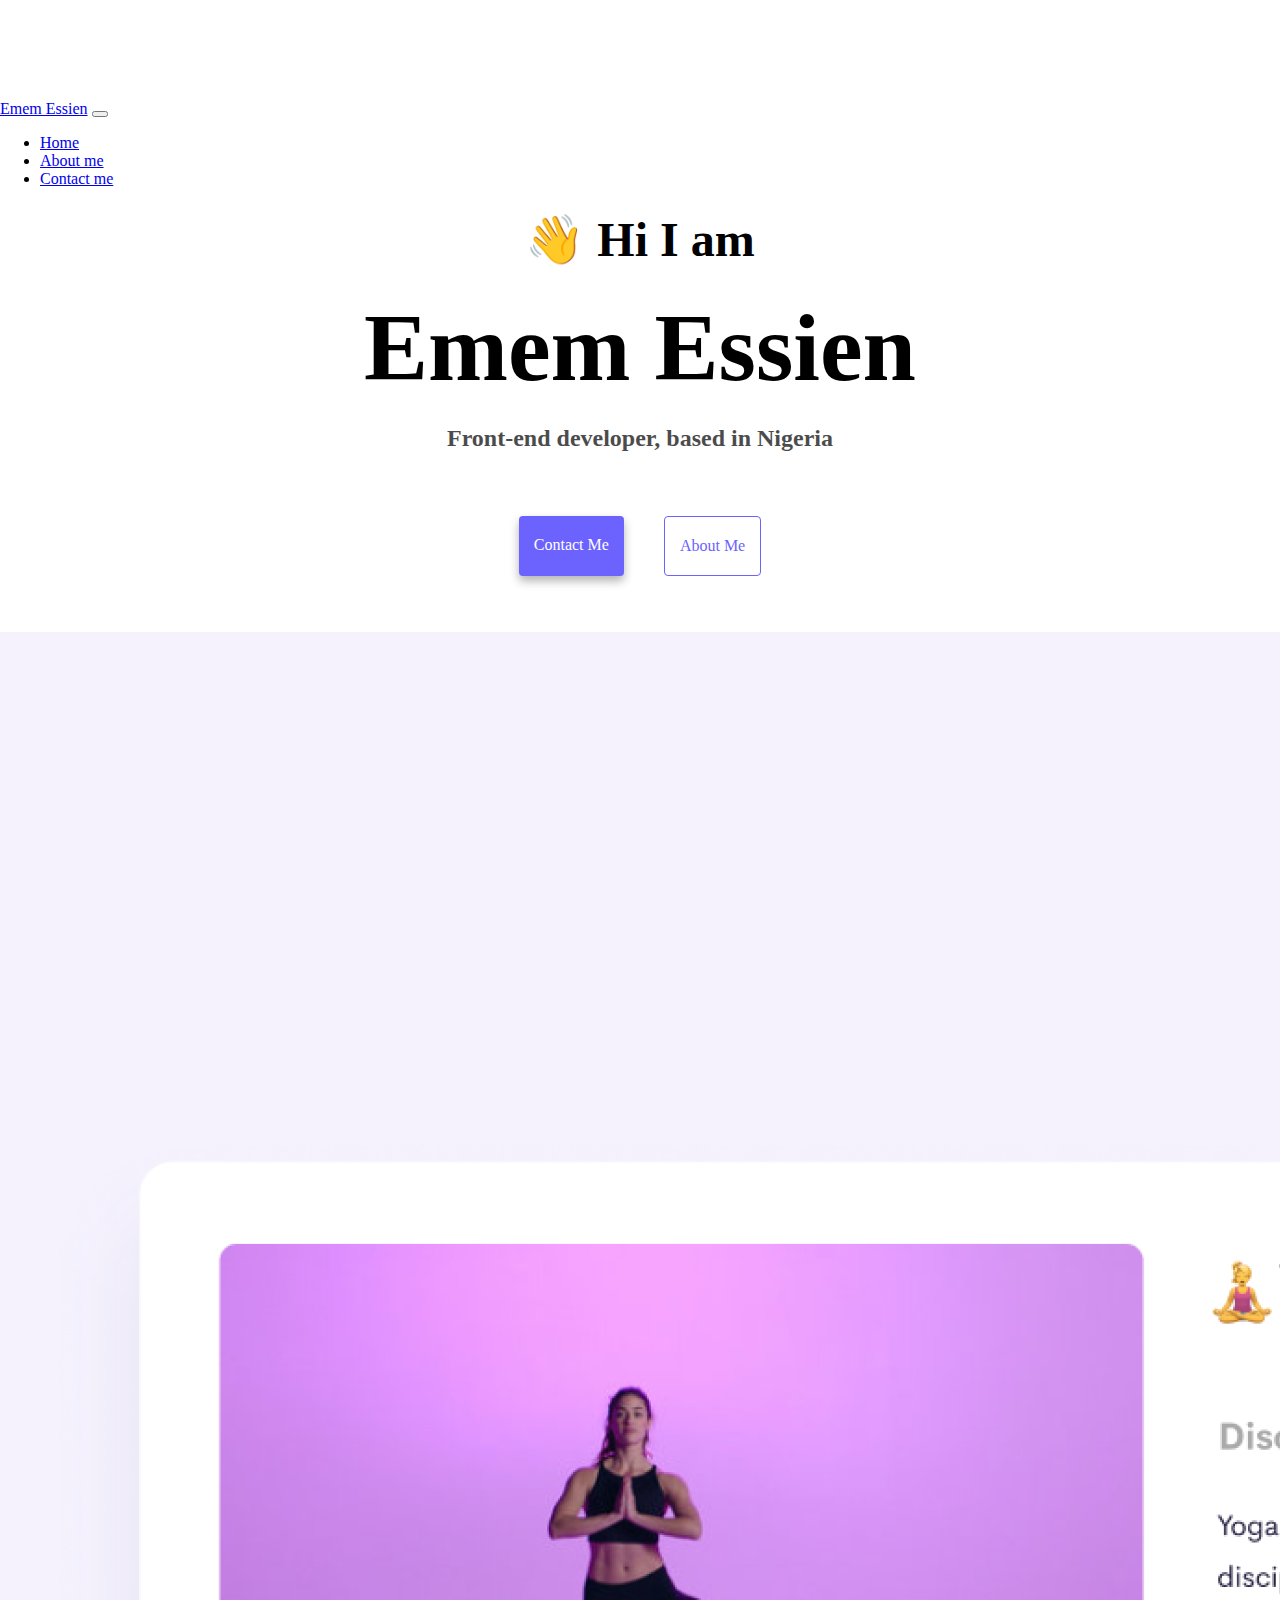
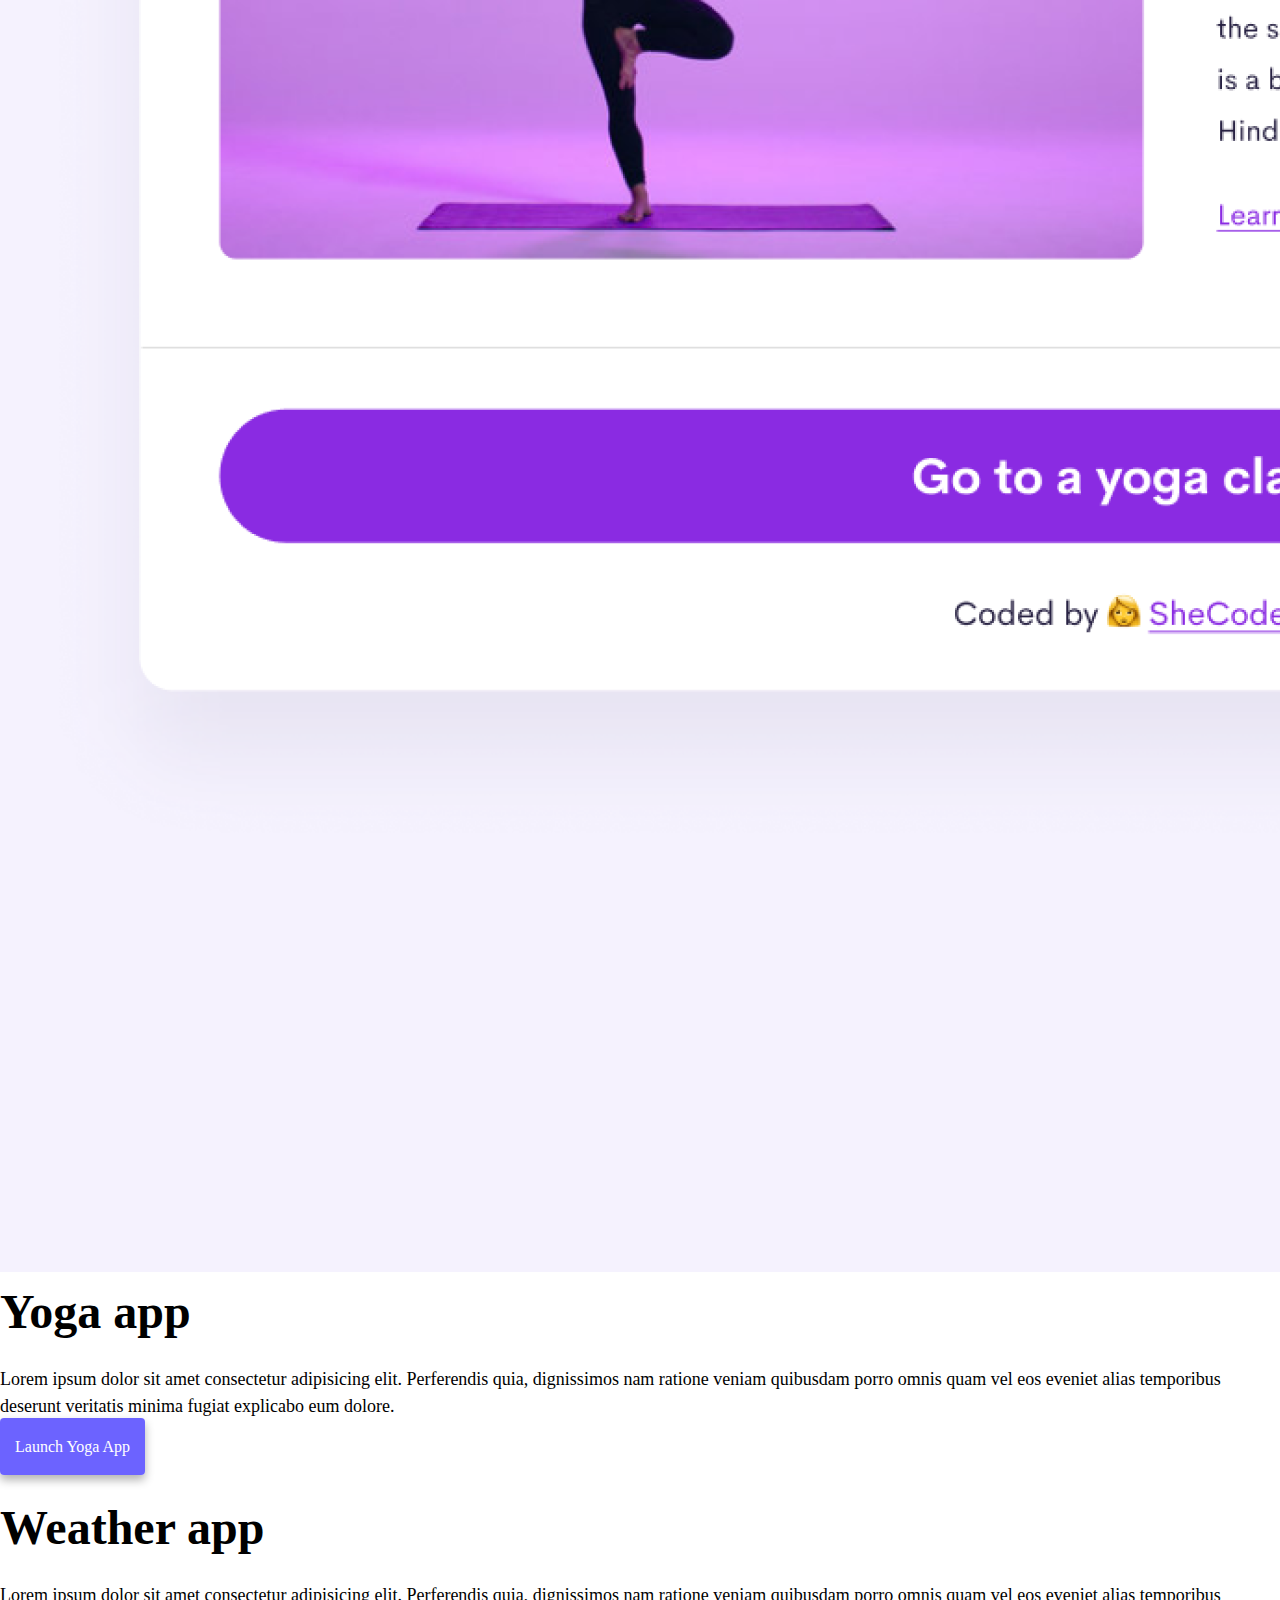
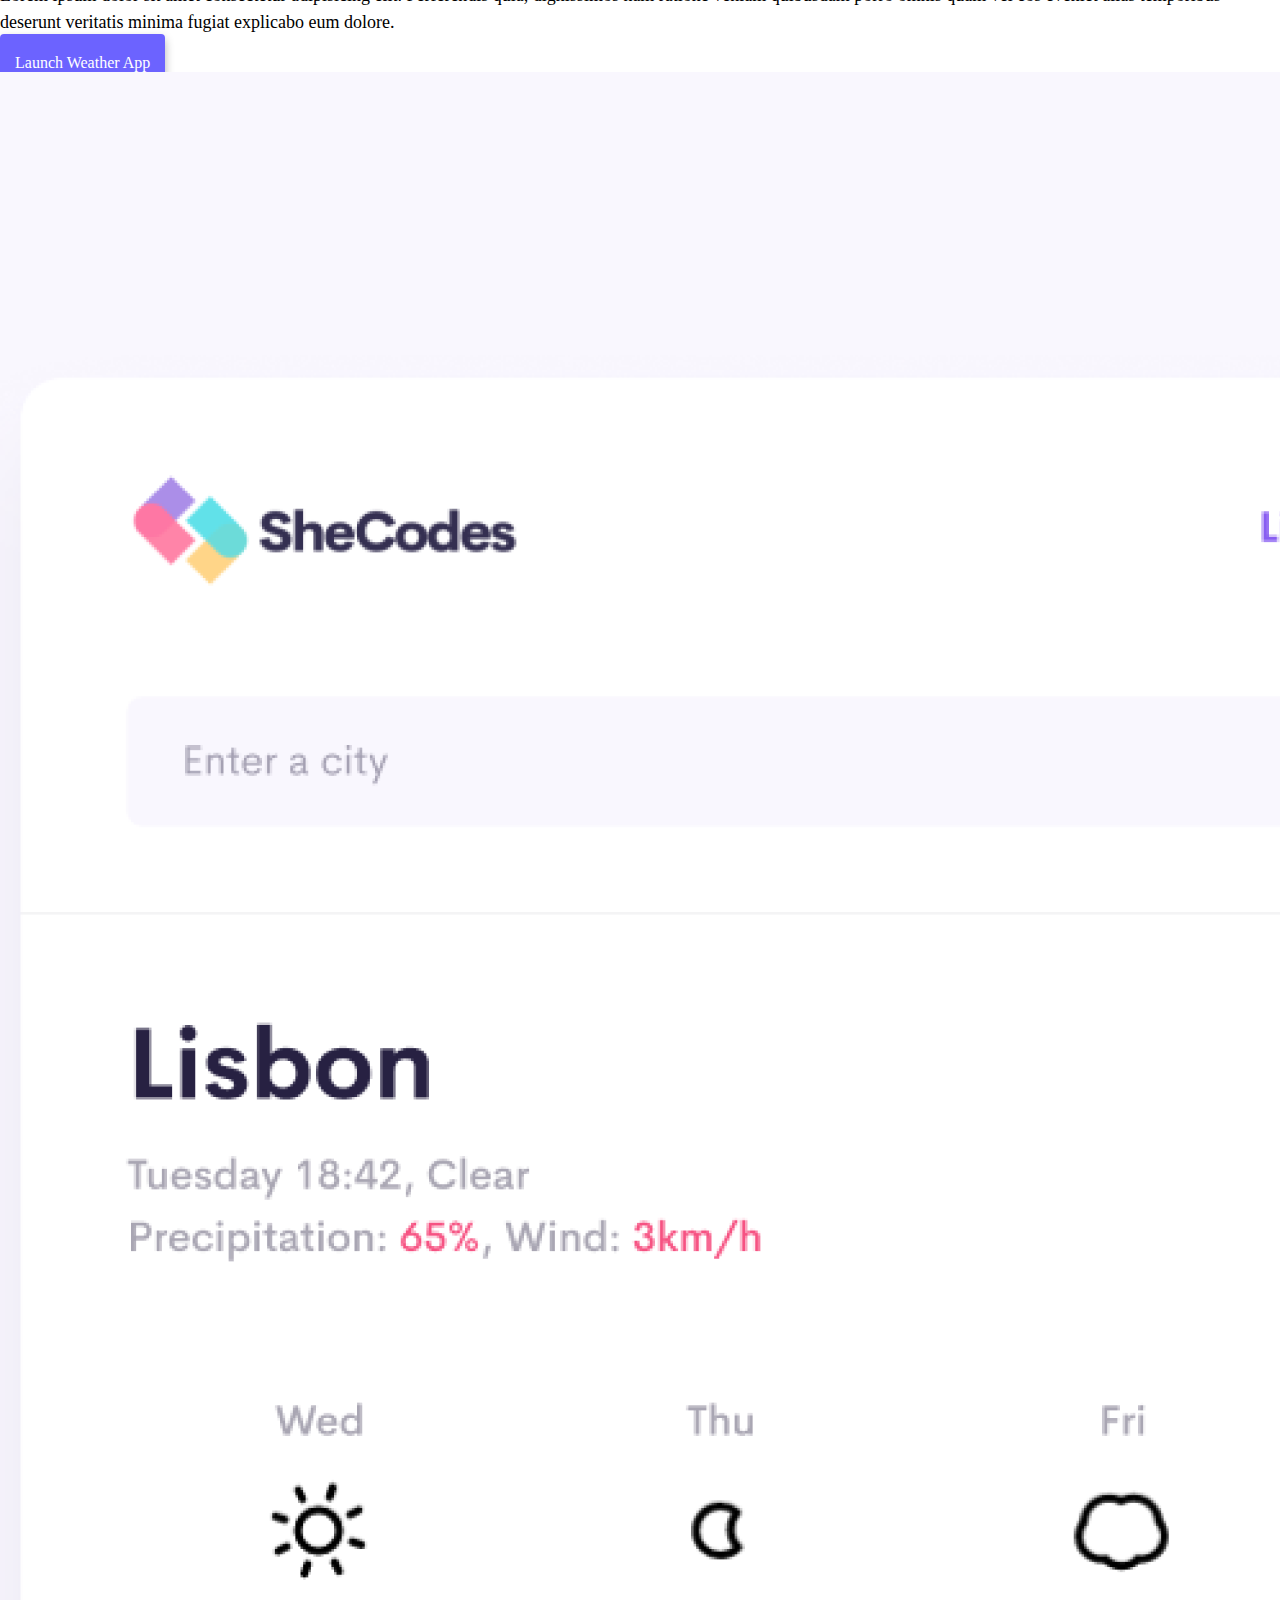
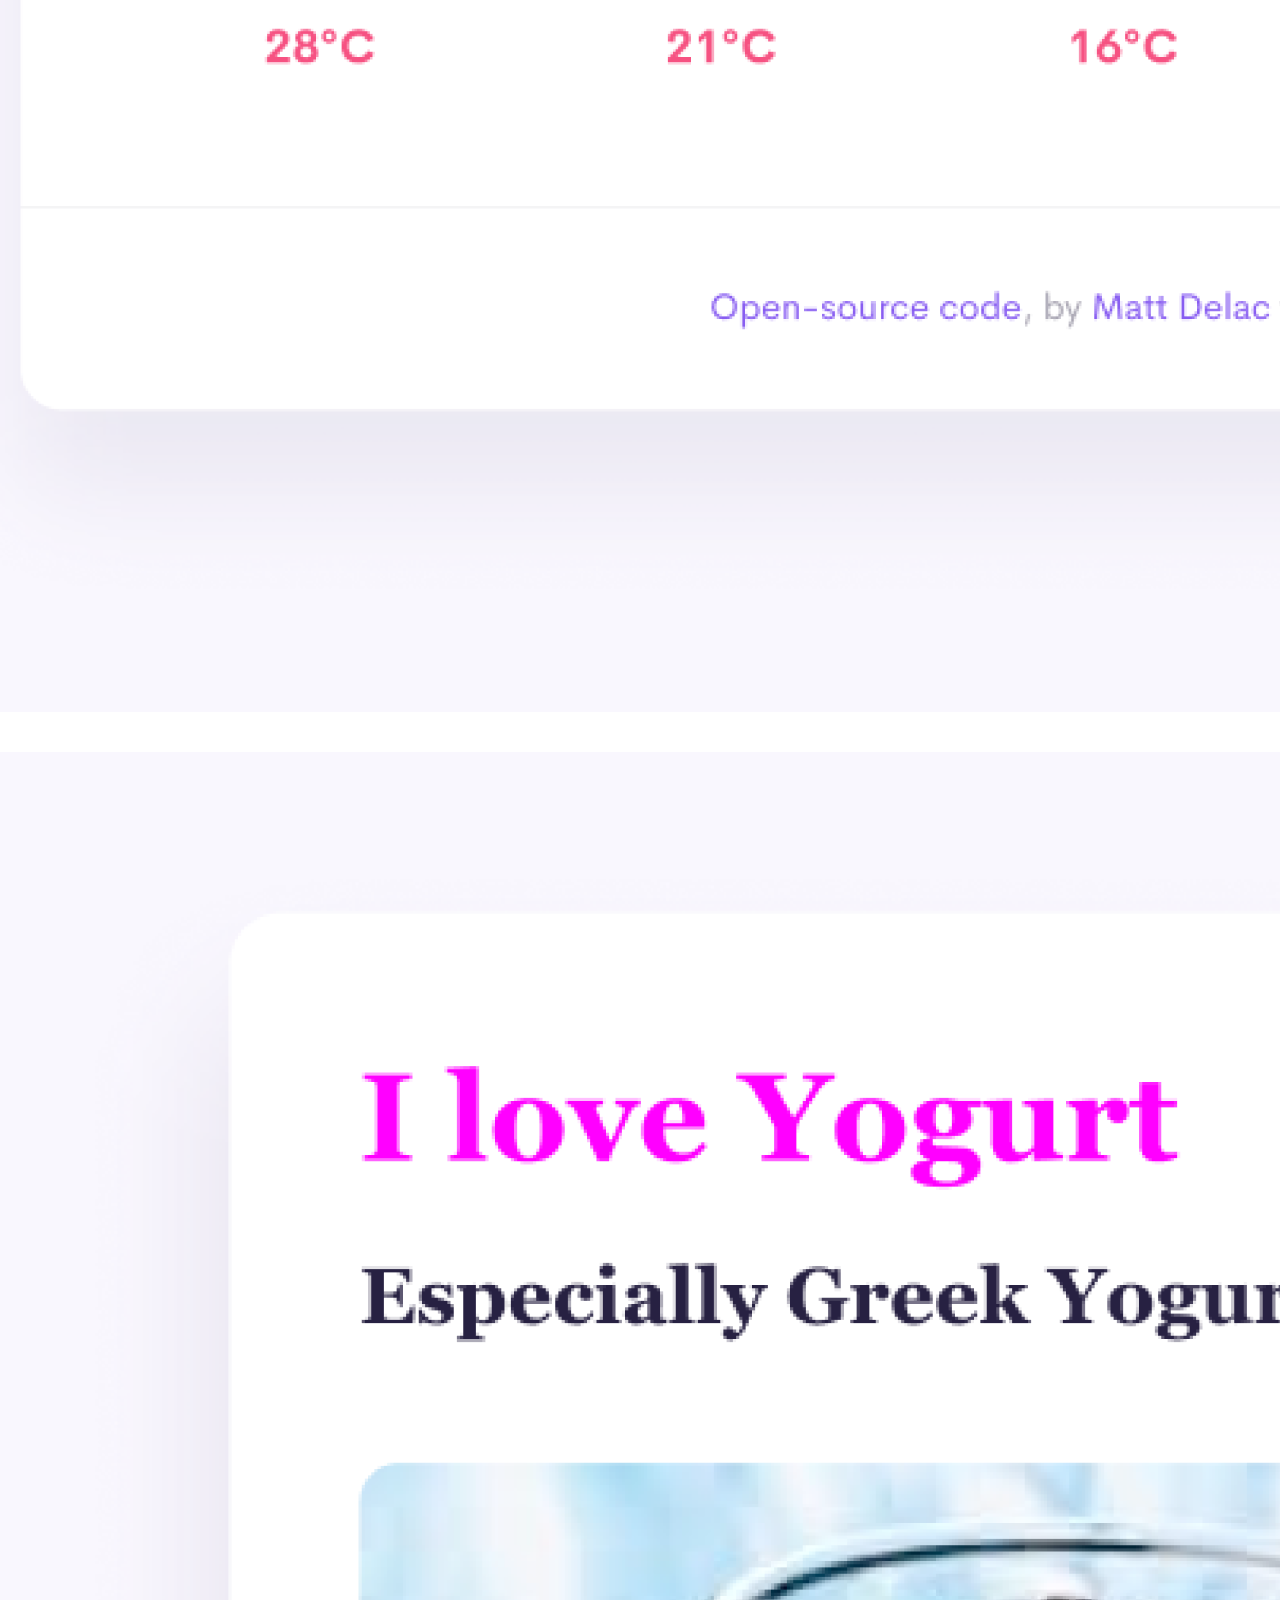
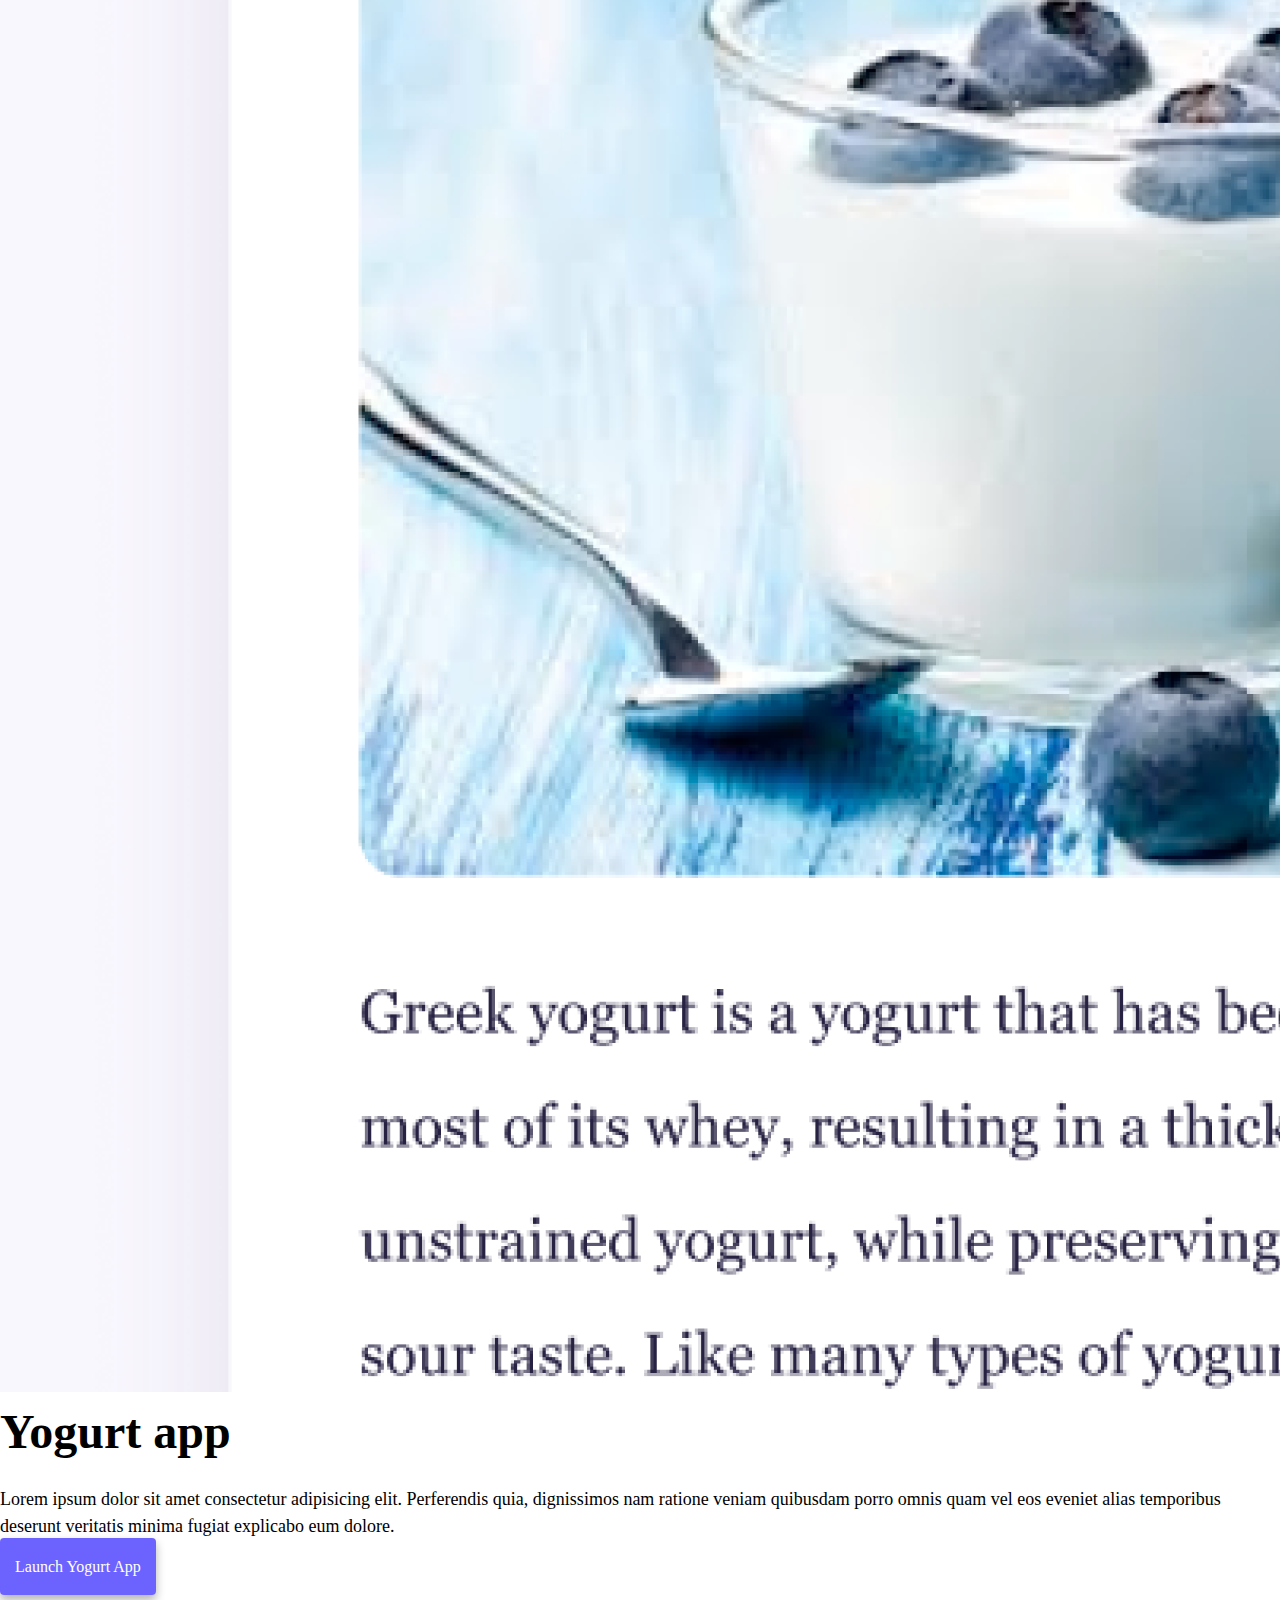
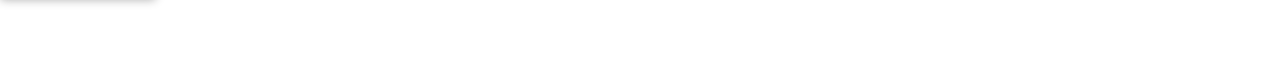
==== index.html @ 5c23683a "made pages seo friendly and responsive" ====
<!DOCTYPE html>
<html lang="en">

<head>
    <meta name="description" content="Homepage for website">
    <meta charset="UTF-8" />
    <meta http-equiv="X-UA-Compatible" content="IE=edge" />
    <meta name="viewport" content="width=device-width, initial-scale=1.0" />
    <!--css bootstrap link-->
    <link href="https://cdn.jsdelivr.net/npm/bootstrap@5.3.0-alpha3/dist/css/bootstrap.min.css" rel="stylesheet"
        integrity="sha384-KK94CHFLLe+nY2dmCWGMq91rCGa5gtU4mk92HdvYe+M/SXH301p5ILy+dN9+nJOZ" crossorigin="anonymous" />

    <!--js bootstrap link-->
    <script src="https://cdn.jsdelivr.net/npm/bootstrap@5.3.0-alpha3/dist/js/bootstrap.bundle.min.js"
        integrity="sha384-ENjdO4Dr2bkBIFxQpeoTz1HIcje39Wm4jDKdf19U8gI4ddQ3GYNS7NTKfAdVQSZe"
        crossorigin="anonymous"></script>
    <title>Front-end Developer - Emem Essien</title>
    <link rel="stylesheet" href="style.css" />
</head>

<body>
    <nav class="navbar navbar-expand-lg navbar-light bg-light fixed-top">
        <div class="container">
            <a class="navbar-brand" href="index.html">Emem Essien</a>
            <button class="navbar-toggler" type="button" data-bs-toggle="collapse" data-bs-target="#navbarNav"
                aria-controls="navbarNav" aria-expanded="false" aria-label="Toggle navigation">
                <span class="navbar-toggler-icon"></span>
            </button>
            <div class="collapse navbar-collapse" id="navbarNav">
                <ul class="navbar-nav">
                    <li class="nav-item">
                        <a class="nav-link active" aria-current="page" href="index.html">Home</a>
                    </li>
                    <li class="nav-item">
                        <a class="nav-link" href="about.html">About me</a>
                    </li>
                    <li class="nav-item">
                        <a class="nav-link" href="about.html#contact">Contact me</a>
                    </li>
                </ul>
            </div>
        </div>
    </nav>
    <h2>👋 Hi I am</h2>
    <h1>Emem Essien</h1>
    <h3>Front-end developer, based in Nigeria</h3>
    <div class="navigation-links">
        <a href="about.html#contact" class="contact-link">Contact me</a>
        <a href="about.html" class="about-link">About me</a>
    </div>

    <br />
    <br />

    <div class="container">
        <div class="row">
            <div class="col-md-6">
                <img src="images/yoga.png" alt="woman doing yoga" class="img-fluid rounded d-none d-lg-block" />
            </div>
            <div class="col-md-6">
                <h2 class="mb-3 heading">Yoga app</h2>
                <p class="yoga-text p-2">
                    Lorem ipsum dolor sit amet consectetur adipisicing elit. Perferendis
                    quia, dignissimos nam ratione veniam quibusdam porro omnis quam vel
                    eos eveniet alias temporibus deserunt veritatis minima fugiat
                    explicabo eum dolore.
                </p>
                <div class="mt-5">
                    <a href="" class="contact-link project-link">Launch Yoga App</a>
                </div>
            </div>
        </div>
        <br />
        <br>

        <!--weather-->
        <div class="row">
            <div class="col-md-6">
                <h2 class="mb-3 heading">Weather app</h2>
                <p class="yoga-text p-2">
                    Lorem ipsum dolor sit amet consectetur adipisicing elit. Perferendis
                    quia, dignissimos nam ratione veniam quibusdam porro omnis quam vel
                    eos eveniet alias temporibus deserunt veritatis minima fugiat
                    explicabo eum dolore.
                </p>
                <div class="mb-5 mt-5">
                    <a href="" class="contact-link project-link">Launch Weather App</a>
                </div>
            </div>
            <div class="col-md-6">
                <img src="images/weather.png" alt="weather app" class="img-fluid rounded d-none d-lg-block" />
            </div>
        </div>

        <br />
        <br />

        <!--yogurt-->
        <div class="row mt-5">
            <div class="col-md-6">
                <img src="images/yogurt.png" alt="cup of yogurt" class="img-fluid rounded d-none d-lg-block" />
            </div>
            <div class="col-md-6">
                <h2 class="mb-3 heading">Yogurt app</h2>
                <p>
                    Lorem ipsum dolor sit amet consectetur adipisicing elit. Perferendis
                    quia, dignissimos nam ratione veniam quibusdam porro omnis quam vel
                    eos eveniet alias temporibus deserunt veritatis minima fugiat
                    explicabo eum dolore.
                </p>
                <div class="mt-5">
                    <a href="" class="contact-link project-link">Launch Yogurt App</a>
                </div>
            </div>
        </div>
    </div>
</body>

</html>
---- style.css ----
:root {
  --primary-color: #6c63ff;
  --secondary-color: #f5f2fe;
  --box-shadow: 0 5px 10px rgba(0, 0, 0, 0.3);
}

body {
  margin: 100px 0;
  margin-top: 100px;
  /*max-width: 800px;*/
}

h1,
h2,
h3 {
  text-align: center;
  margin: 0;
  line-height: 1.5;
}

h1 {
  font-size: 96px;
}

h2 {
  font-size: 48px;
}

h3 {
  font-size: 24px;
  opacity: 0.7;
}

p {
  font-size: 18px;
  line-height: 1.5;
}

.heading{
    text-align: start;
}

.navigation-links {
  display: flex;
  margin-top: 40px;
  justify-content: center;
}

.navigation-links a {
  margin: 20px;
  border-radius: 4px;
  padding: 20px 15px;
  text-decoration: none;
  text-transform: capitalize;
}

.contact-link {
  border-radius: 4px;
  padding: 20px 15px;
  text-decoration: none;
  text-transform: capitalize;
  background: var(--primary-color);
  box-shadow: var(--box-shadow);
  color: white;
}

.about-link {
  color: var(--primary-color);
  border: 1px solid var(--primary-color);
}

.homepage-link {
  color: var(--primary-color);
  text-align: center;
  display: block;
}

.about-paragraphs {
  display: flex;
  margin: 30px 0;
}

.about-paragraphs p {
  margin: 10px;
}

.email-link {
  display: flex;
  justify-content: center;
  color: var(--primary-color);
  font-size: 28px;
  text-decoration: none;
}

.email-link:hover {
  text-decoration: underline;
}

@media (max-width: 576px) {
  h2 {
    font-size: 32px;
    text-align: center;
  }

  h1 {
    font-size: 48px;
    line-height: 1.5;
  }

  p {
    text-align: center;
  }

  .heading{
    text-align: center;
  }

  .project-link {
    display: block;
    text-align: center;
    margin: 0 20px;
  }
}
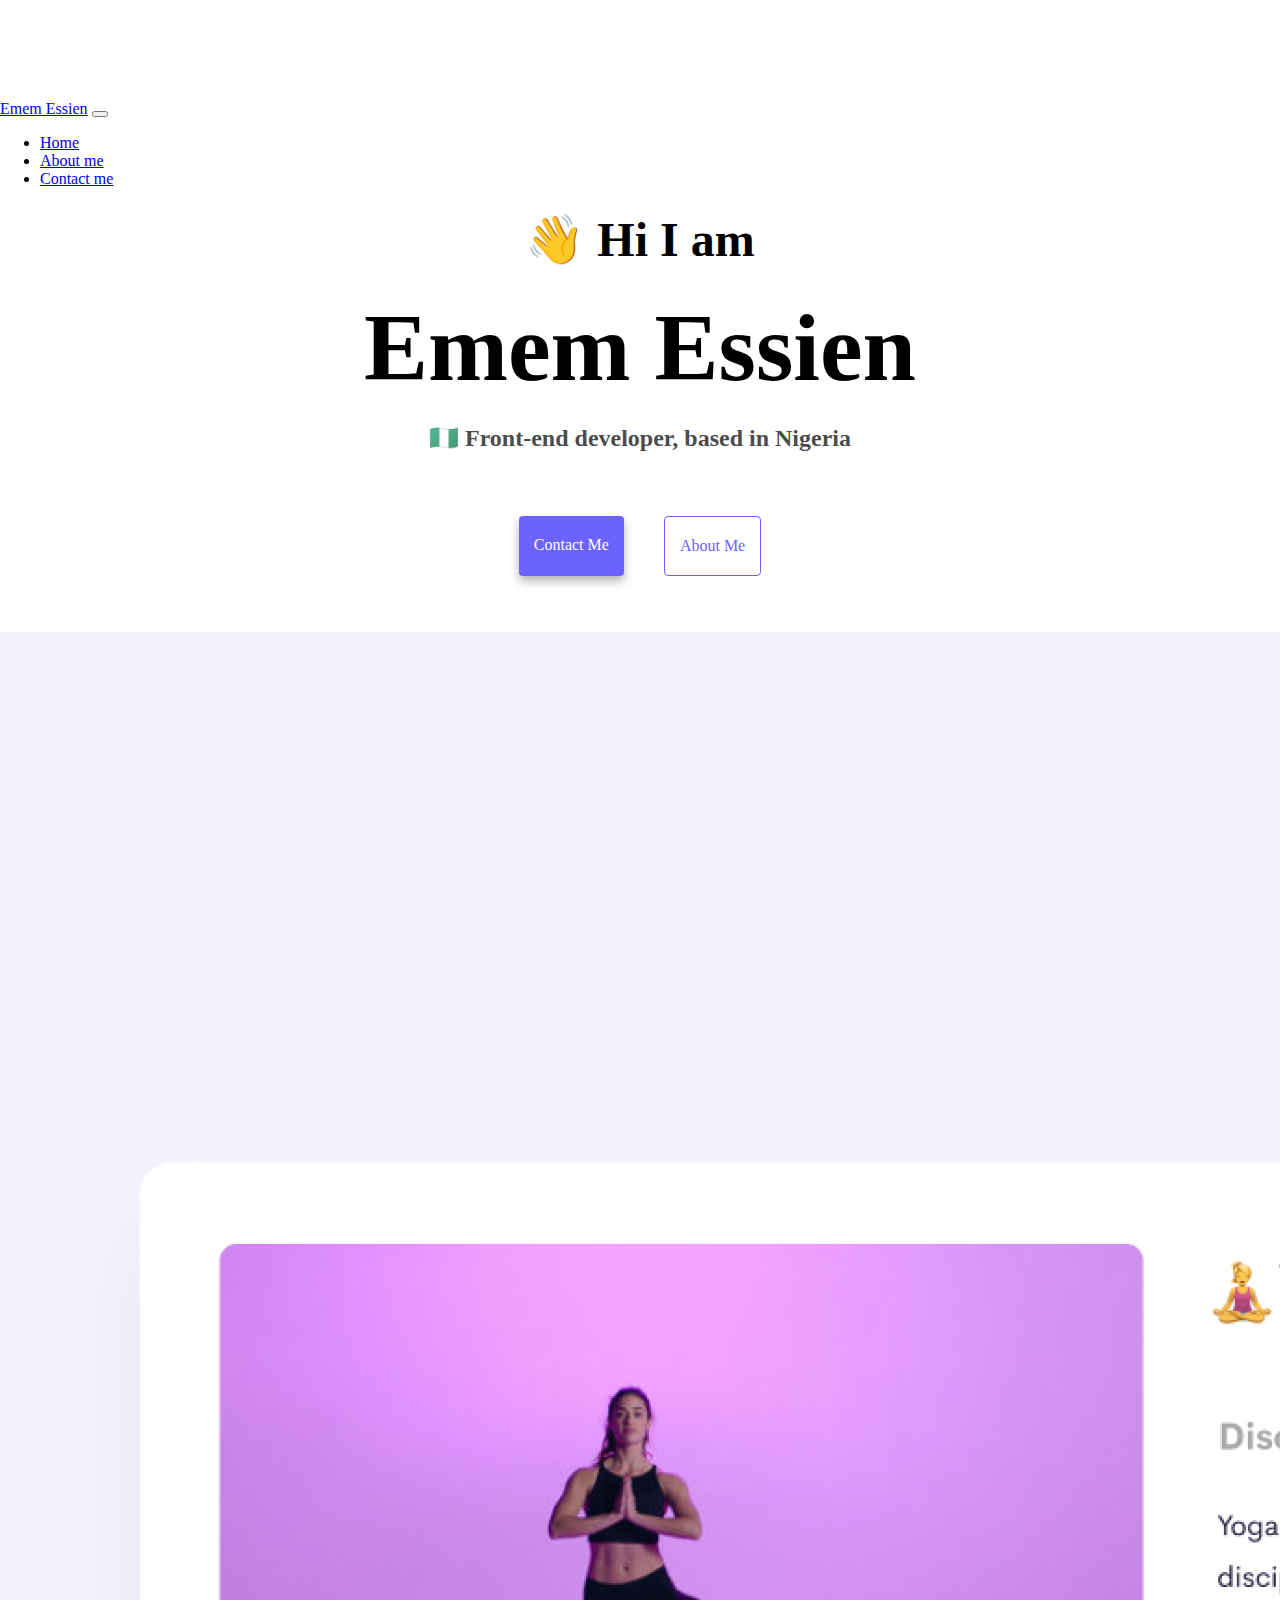
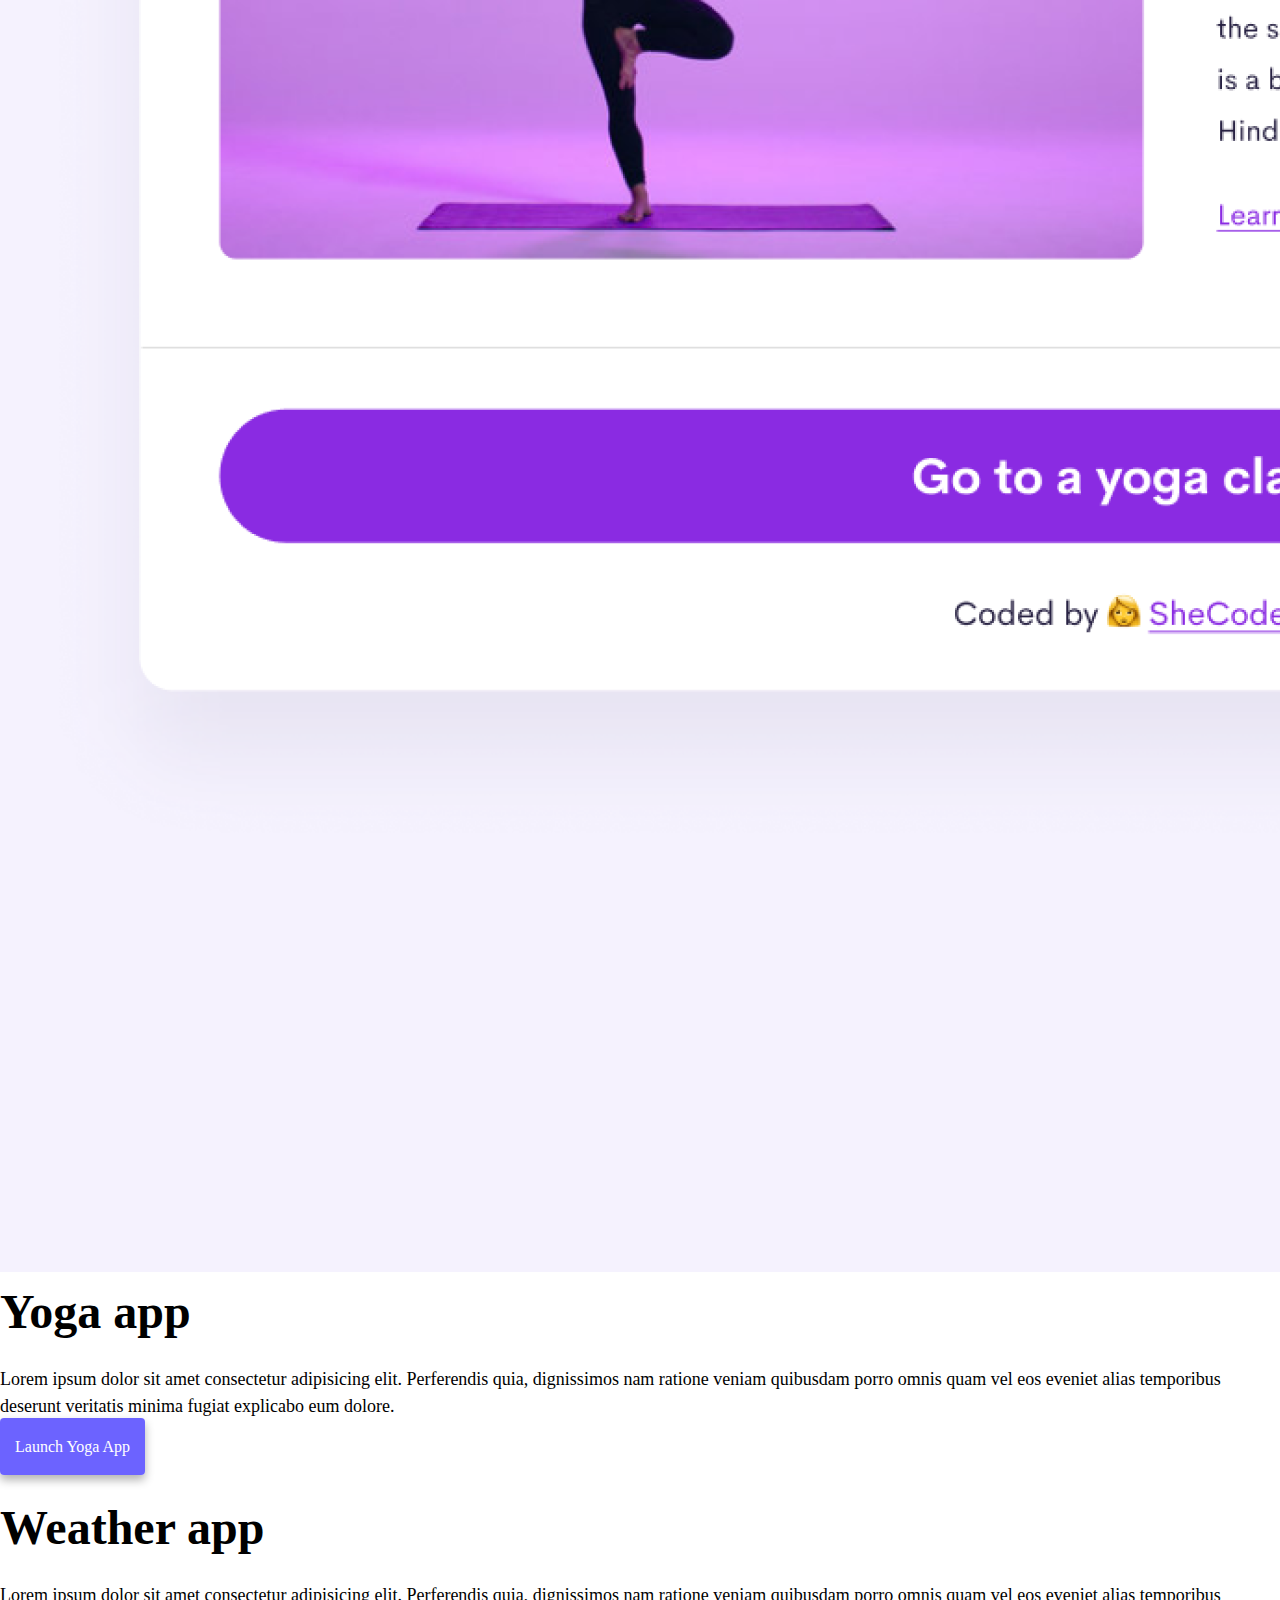
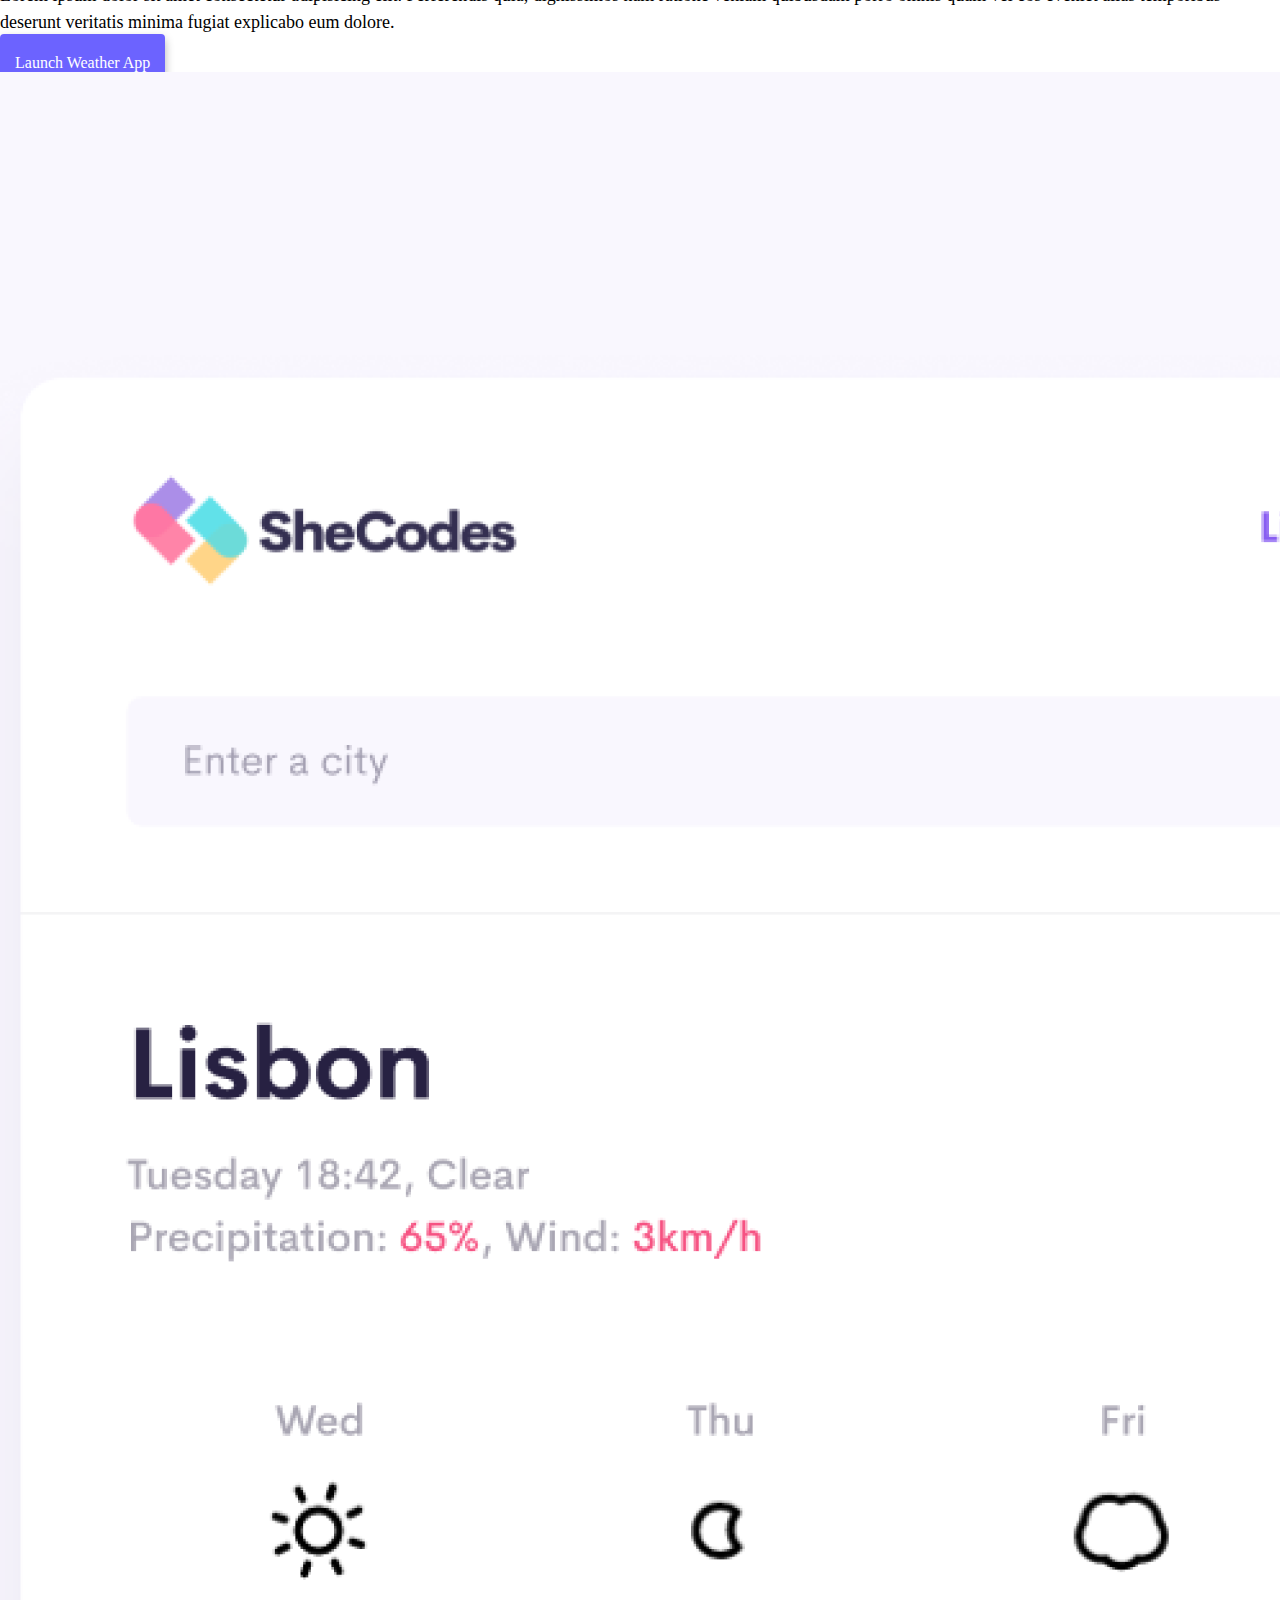
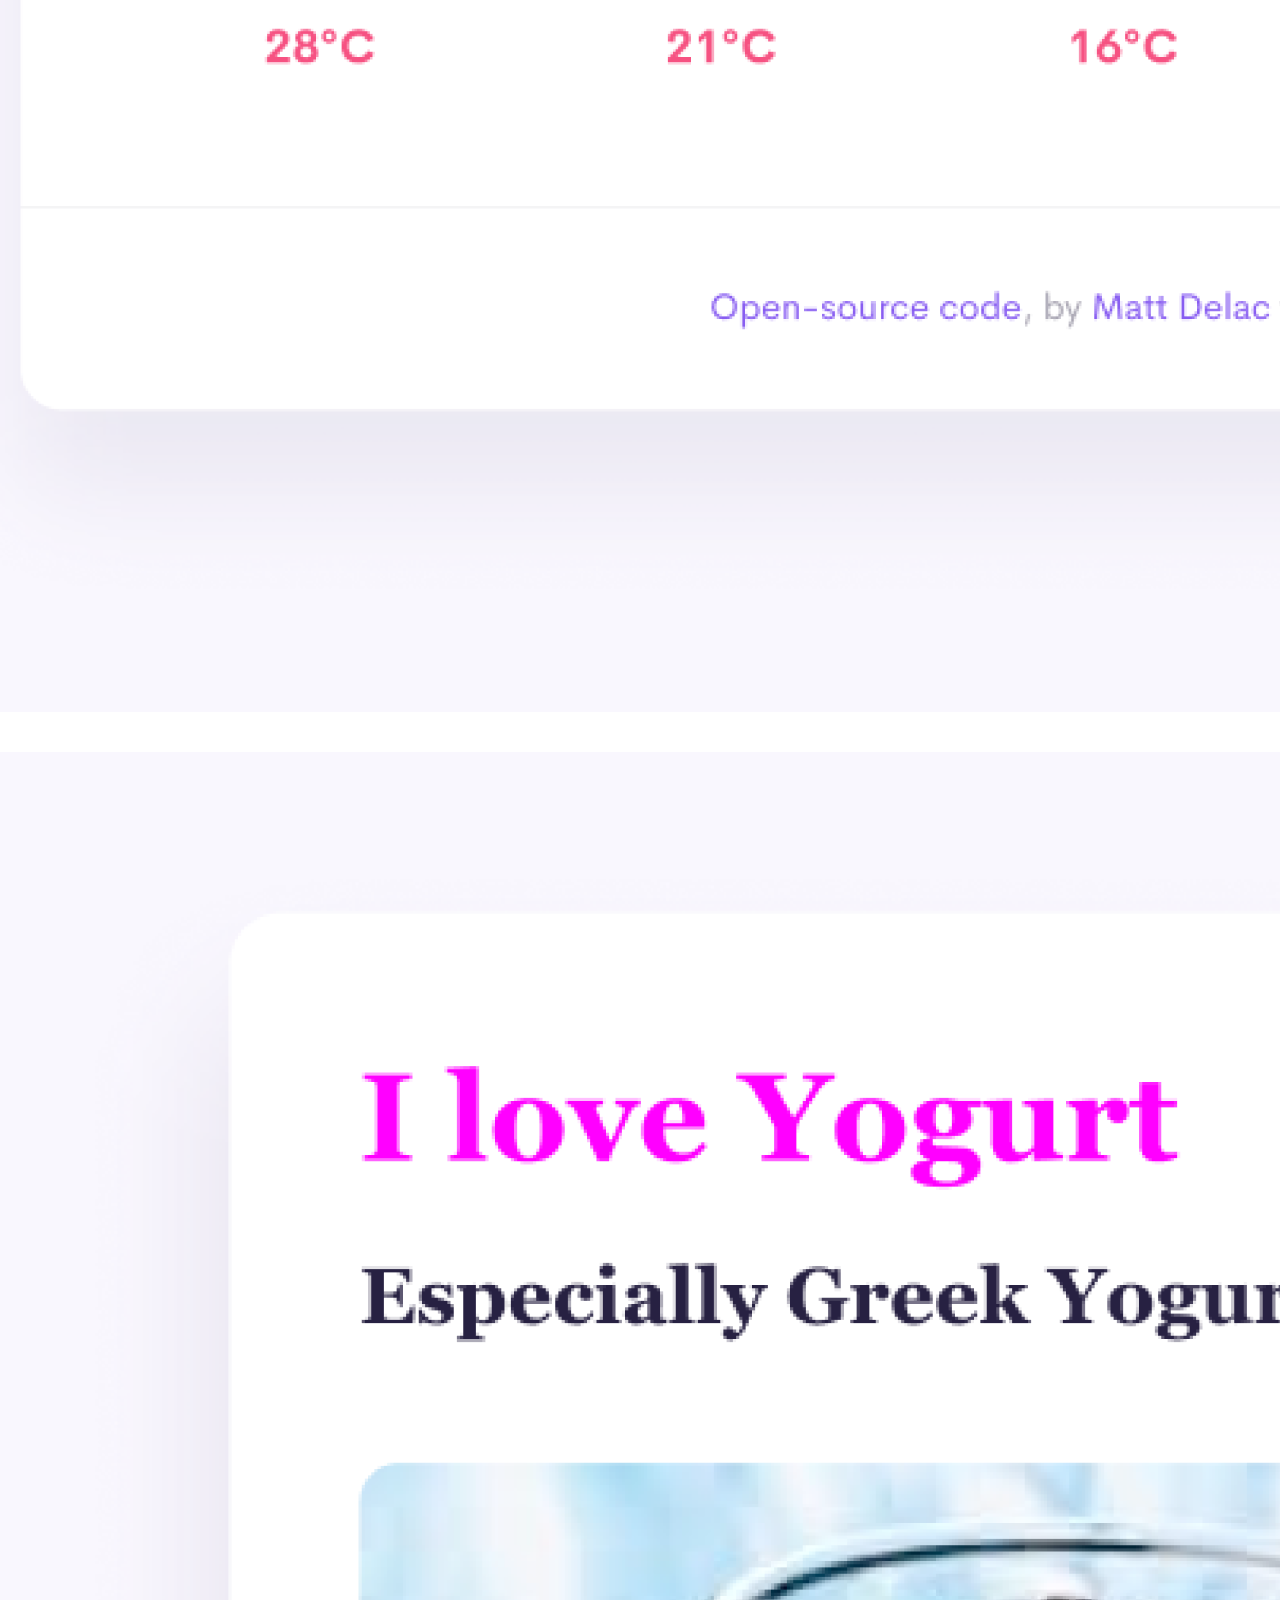
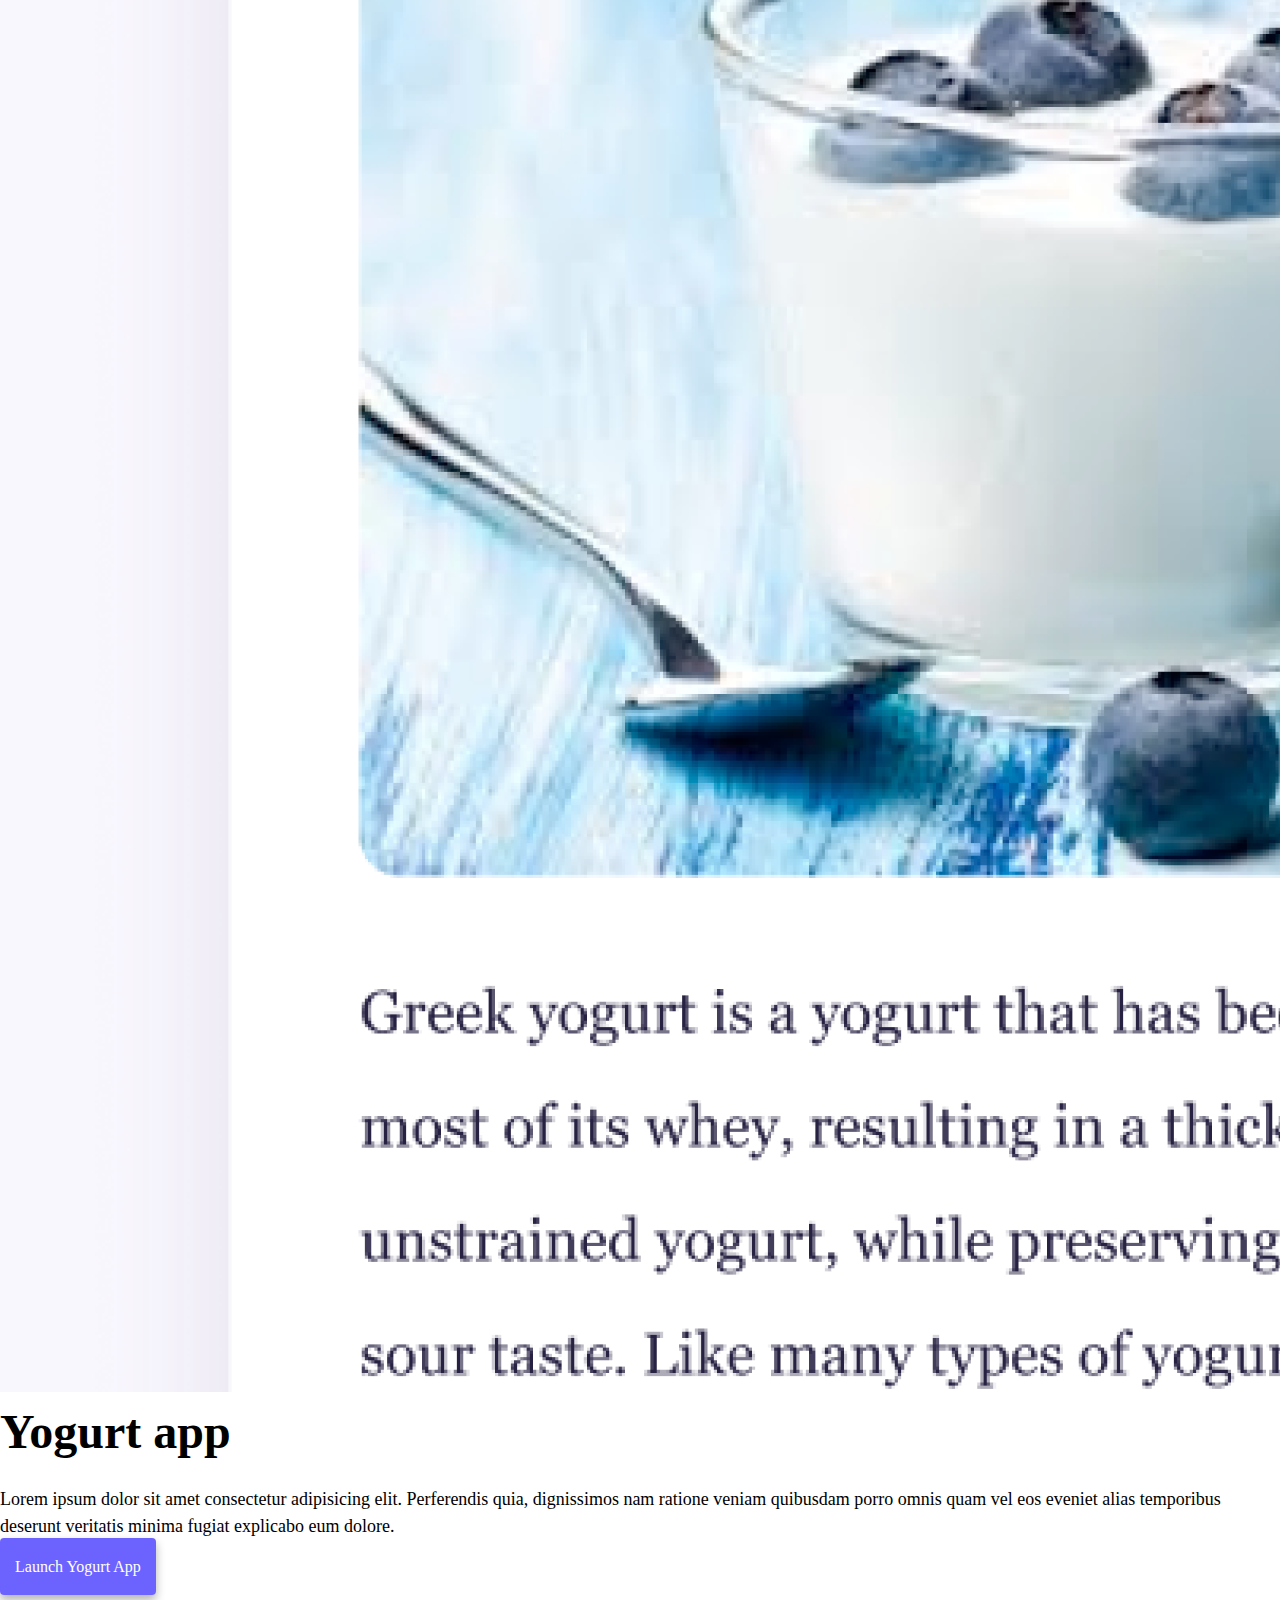
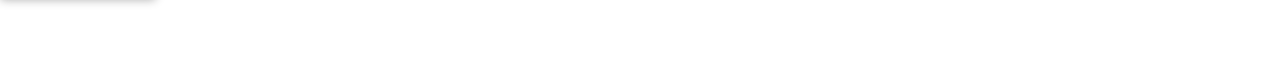
==== commit 9c632271: "added emojis" ====
--- a/index.html
+++ b/index.html
@@ -43,7 +43,7 @@
     </nav>
     <h2>👋 Hi I am</h2>
     <h1>Emem Essien</h1>
-    <h3>Front-end developer, based in Nigeria</h3>
+    <h3>🇳🇬 Front-end developer, based in Nigeria</h3>
     <div class="navigation-links">
         <a href="about.html#contact" class="contact-link">Contact me</a>
         <a href="about.html" class="about-link">About me</a>
